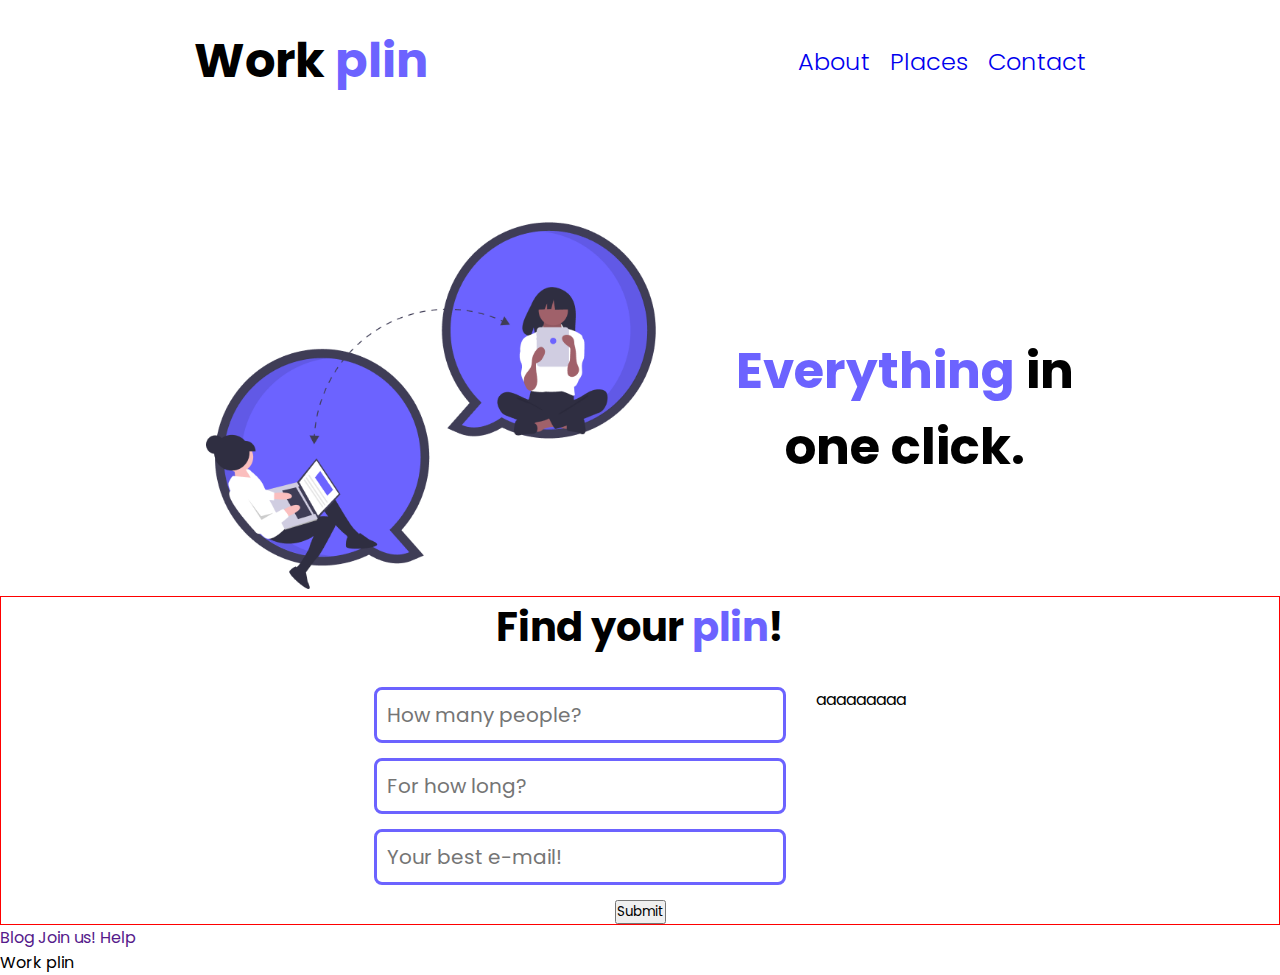
==== Projeto/index.html @ d9339ba6 "Pasta" ====
<!DOCTYPE html>
<html lang="pt-br">
<head>
    <meta charset="UTF-8">
    <meta name="viewport" content="width=device-width, initial-scale=1.0">
    <link rel="preconnect" href="https://fonts.googleapis.com">
    <link rel="preconnect" href="https://fonts.gstatic.com" crossorigin>
    <link href="https://fonts.googleapis.com/css2?family=Poppins:ital,wght@0,100;0,200;0,300;0,400;0,500;0,600;0,700;0,800;0,900;1,100;1,200;1,300;1,400;1,500;1,600;1,700;1,800;1,900&display=swap" rel="stylesheet">
    <link rel="stylesheet" href="style.css">

    <title>Work plin</title>
</head>
<body>
    <header class="header">
        <section class="header-logo">
            <p>Work <span class="logo-purple">plin</span></p>
        </section>

        <section class="header-buttons">
            <a href="#">About</a>
            <a href="#">Places</a>
            <a href="#">Contact</a>
        </section>
    </header>

    <main>


        <section class="main">
            <div>
                <img class="main-image" src="Imagens/main image.png" alt="Duas pessoas trabalhando juntas">
            </div>


            <div>
                <h1 class="main-title"><span class="purple">Everything</span> in <br> one click.</h1>
            </div>
        </section>


        <section class="form-section">
            <p class="form-title">Find your <span class="purple">plin</span>!</p>
            <div class="form-inputs">
                <form action="" method="post">
                        <input type="text" placeholder="How many people?"> <br>
                        <input type="text" placeholder="For how long?"> <br>
                        <input type="text" placeholder="Your best e-mail!"> <br>
                </form>

                <p>aaaaaaaaa</p>
            </div>
            <button>Submit</button>
        </section>
    </main>

    <footer>
        <div>



        </div>
            <a href="">Blog</a>
            <a href="">Join us!</a>
            <a href="">Help</a>
        <div>
            <p>Work plin</p>
        </div>
    </footer>
</body>
</html>
---- Projeto/style.css ----
* {
    margin: 0;
    padding: 0;
    text-decoration: none;
    box-sizing: border-box;

    font-family: Poppins, sans-serif;
}

.header {
    display: flex;
    justify-content: space-around;
    align-items: center;
    margin: 0px 35px;
    padding: 25px;

}

.header-logo {
    font-weight: bold;
    font-size: 48px;
    margin-right: 100px;

}

.header-buttons {
    display: flex;
    gap: 20px;

    font-weight: 300;
    font-size: 24px;
}

.logo-purple {
    color: #6C63FF;
}

.main {
    margin-top: 100px;

    display: flex;
    justify-content: center;
    align-items: center;
    gap: 80px;
}

.main-image {
    width: 450px;
}

.main-title {
    text-align: center;
    font-size: 50px;
}

.purple {
    color: #6C63FF;
}

.form-section {
    display: flex;
    flex-direction: column;
    justify-content: center;
    align-items: center;
    border: 1px solid red;
}

.form-title {
    font-weight: bold;
    font-size: 40px;
    margin-bottom: 30px;
}

.form-inputs {
    display: flex;
    gap: 30px;
}

.form-inputs input {
    margin-bottom: 15px;
    font-size: 20px;
    padding: 10px;
    border-radius: 8px;
    border: #6C63FF 3px solid;
}
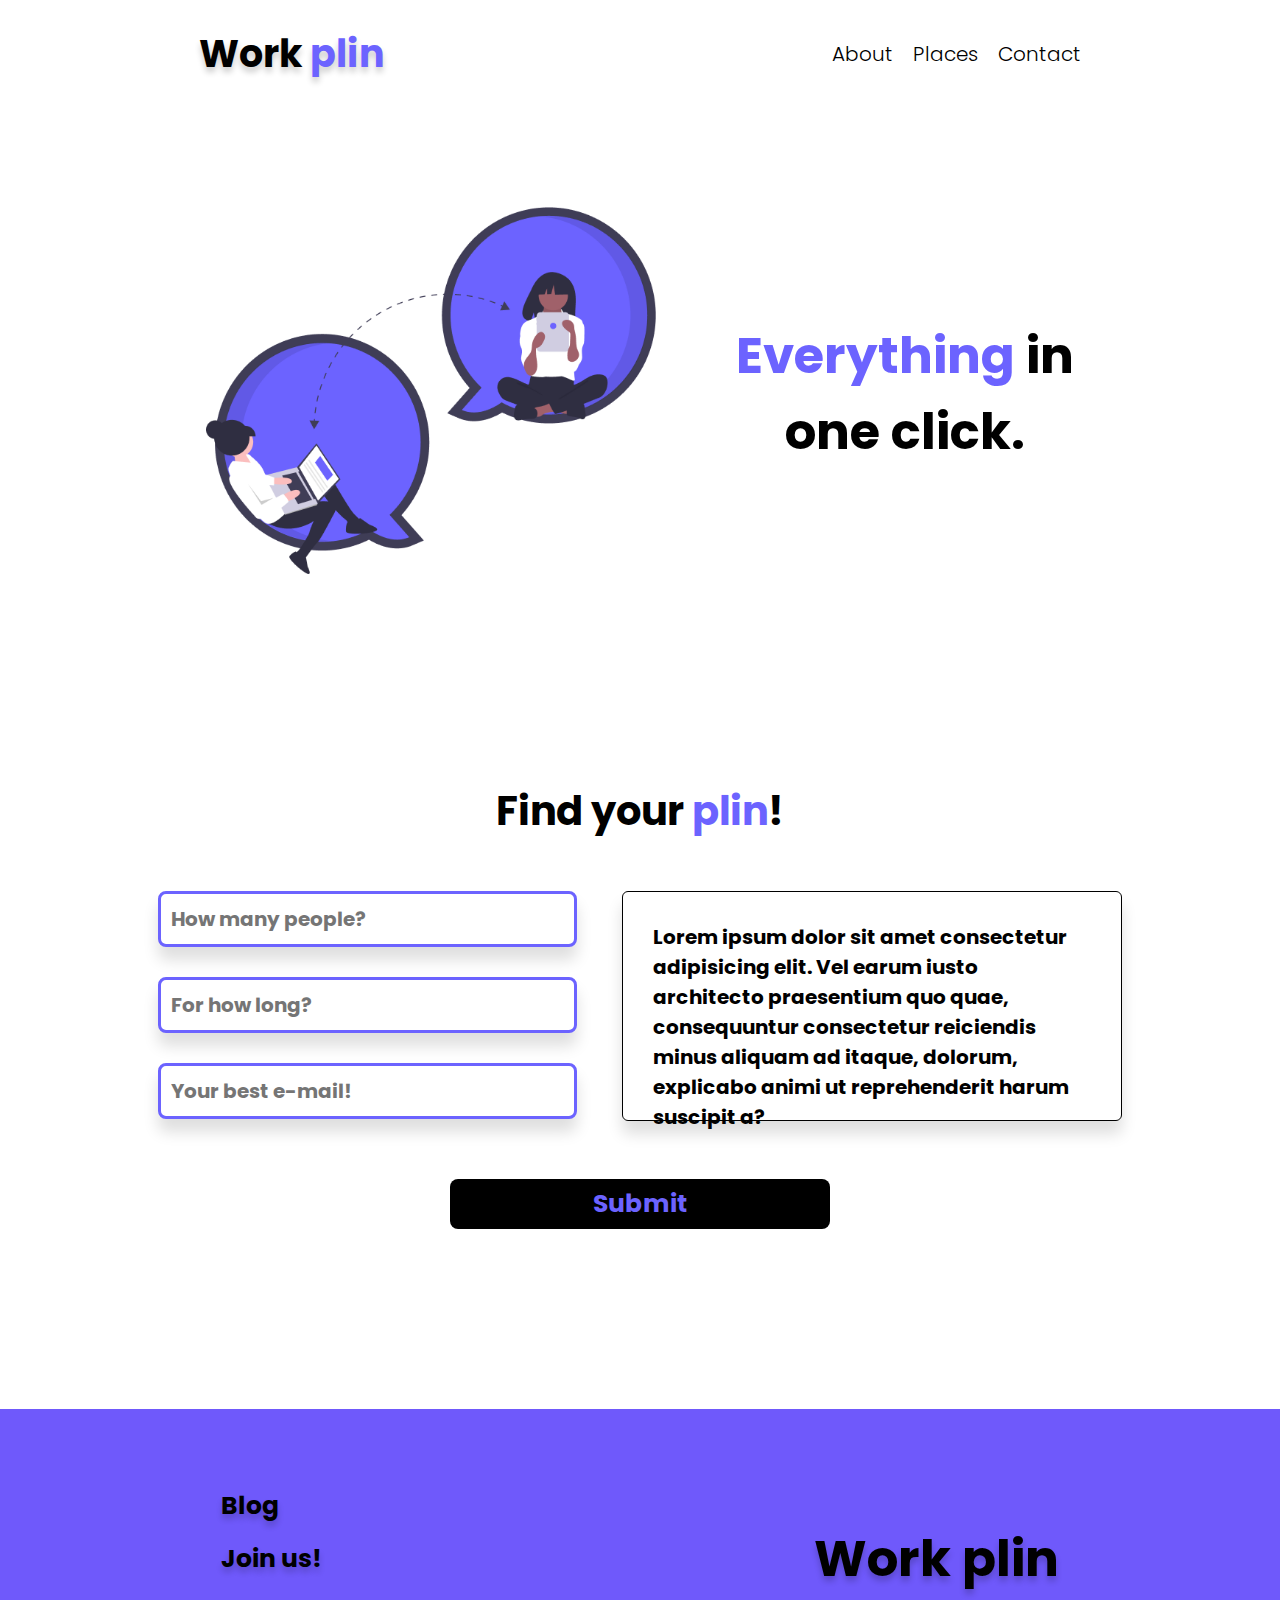
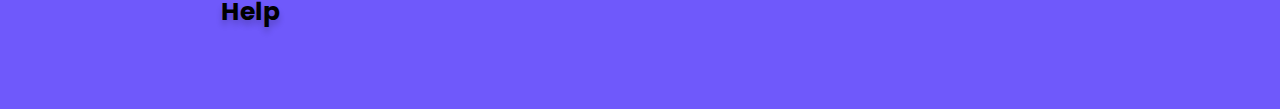
==== commit 4cb01082: "html e css terminados" ====
--- a/Projeto/index.html
+++ b/Projeto/index.html
@@ -17,9 +17,9 @@
         </section>
 
         <section class="header-buttons">
-            <a href="#">About</a>
-            <a href="#">Places</a>
-            <a href="#">Contact</a>
+            <a class="header-actualButton" href="#">About</a>
+            <a class="header-actualButton" href="#">Places</a>
+            <a class="header-actualButton" href="#">Contact</a>
         </section>
     </header>
 
@@ -47,23 +47,23 @@
                         <input type="text" placeholder="Your best e-mail!"> <br>
                 </form>
 
-                <p>aaaaaaaaa</p>
+                <p class="text">Lorem ipsum dolor sit amet consectetur adipisicing elit. Vel earum iusto architecto praesentium quo quae, consequuntur consectetur reiciendis minus aliquam ad itaque, dolorum, explicabo animi ut reprehenderit harum suscipit a?</p>
             </div>
-            <button>Submit</button>
+            <button class="button" type="submit">Submit</button>
         </section>
     </main>
 
-    <footer>
-        <div>
+    <footer class="footer">
+        <div class="footer-buttons-section">
 
-
+            <a class="footer-button" href="#">Blog</a>
+            <a class="footer-button" href="#">Join us!</a>
+            <a class="footer-button" href="#">Help</a>
 
         </div>
-            <a href="">Blog</a>
-            <a href="">Join us!</a>
-            <a href="">Help</a>
+            
         <div>
-            <p>Work plin</p>
+            <p class="footer-logo">Work plin</p>
         </div>
     </footer>
 </body>
--- a/Projeto/style.css
+++ b/Projeto/style.css
@@ -11,24 +11,29 @@
     display: flex;
     justify-content: space-around;
     align-items: center;
-    margin: 0px 35px;
+    margin: 0px 0px;
     padding: 25px;
 
 }
 
 .header-logo {
     font-weight: bold;
-    font-size: 48px;
+    font-size: 38px;
     margin-right: 100px;
+
+    text-shadow: 0px 5px 6px rgba(0,0,0,0.2);
 
 }
 
 .header-buttons {
     display: flex;
     gap: 20px;
+    font-weight: 300;
+    font-size: 20px;
+}
 
-    font-weight: 300;
-    font-size: 24px;
+.header-actualButton {
+    color: #000000;
 }
 
 .logo-purple {
@@ -58,17 +63,17 @@
 }
 
 .form-section {
+    margin-top: 200px;
     display: flex;
     flex-direction: column;
     justify-content: center;
     align-items: center;
-    border: 1px solid red;
 }
 
 .form-title {
     font-weight: bold;
     font-size: 40px;
-    margin-bottom: 30px;
+    margin-bottom: 50px;
 }
 
 .form-inputs {
@@ -76,10 +81,73 @@
     gap: 30px;
 }
 
+.text {
+    margin-left: 15px;
+    width: 500px;
+    height: 230px;
+    padding: 30px;
+    font-size: 20px;
+    font-weight: bolder;
+    border-radius: 6px;
+    border: 1px black solid;
+    box-shadow: 0px 13px 15px 0px rgba(0, 0, 0, 0.131);
+}
+
 .form-inputs input {
-    margin-bottom: 15px;
+    margin-bottom: 30px;
     font-size: 20px;
+    font-weight: bolder;
     padding: 10px;
     border-radius: 8px;
     border: #6C63FF 3px solid;
+
+    box-shadow: 0px 13px 15px 0px rgba(0, 0, 0, 0.131);
+}
+
+.button {
+    margin-top: 30px;
+    border-style: none;
+    cursor: pointer;
+
+    background-color: #000000;
+    color: #6C63FF;
+    font-weight: bolder;
+    font-size: 25px;
+    width: 380px;
+    height: 50px;
+    border-radius: 8px;
+}
+
+.footer {
+    display: flex;
+    align-items: center;
+    justify-content: space-around;
+
+    margin-top: 180px;
+    background-color: #6f59fb;
+    height: 300px;
+    gap: 50px;
+}
+
+.footer-buttons-section {
+    display: flex;
+    flex-direction: column;
+    justify-content: center;
+    font-size: 25px;
+    gap: 15px;
+
+    text-shadow: 0px 5px 6px rgba(0,0,0,0.2);
+
+}
+
+.footer-logo {
+    font-weight: bolder;
+    font-size: 50px;
+
+    text-shadow: 0px 5px 6px rgba(0,0,0,0.2);
+}
+
+.footer-button {
+    font-weight: bolder;
+    color: black;
 }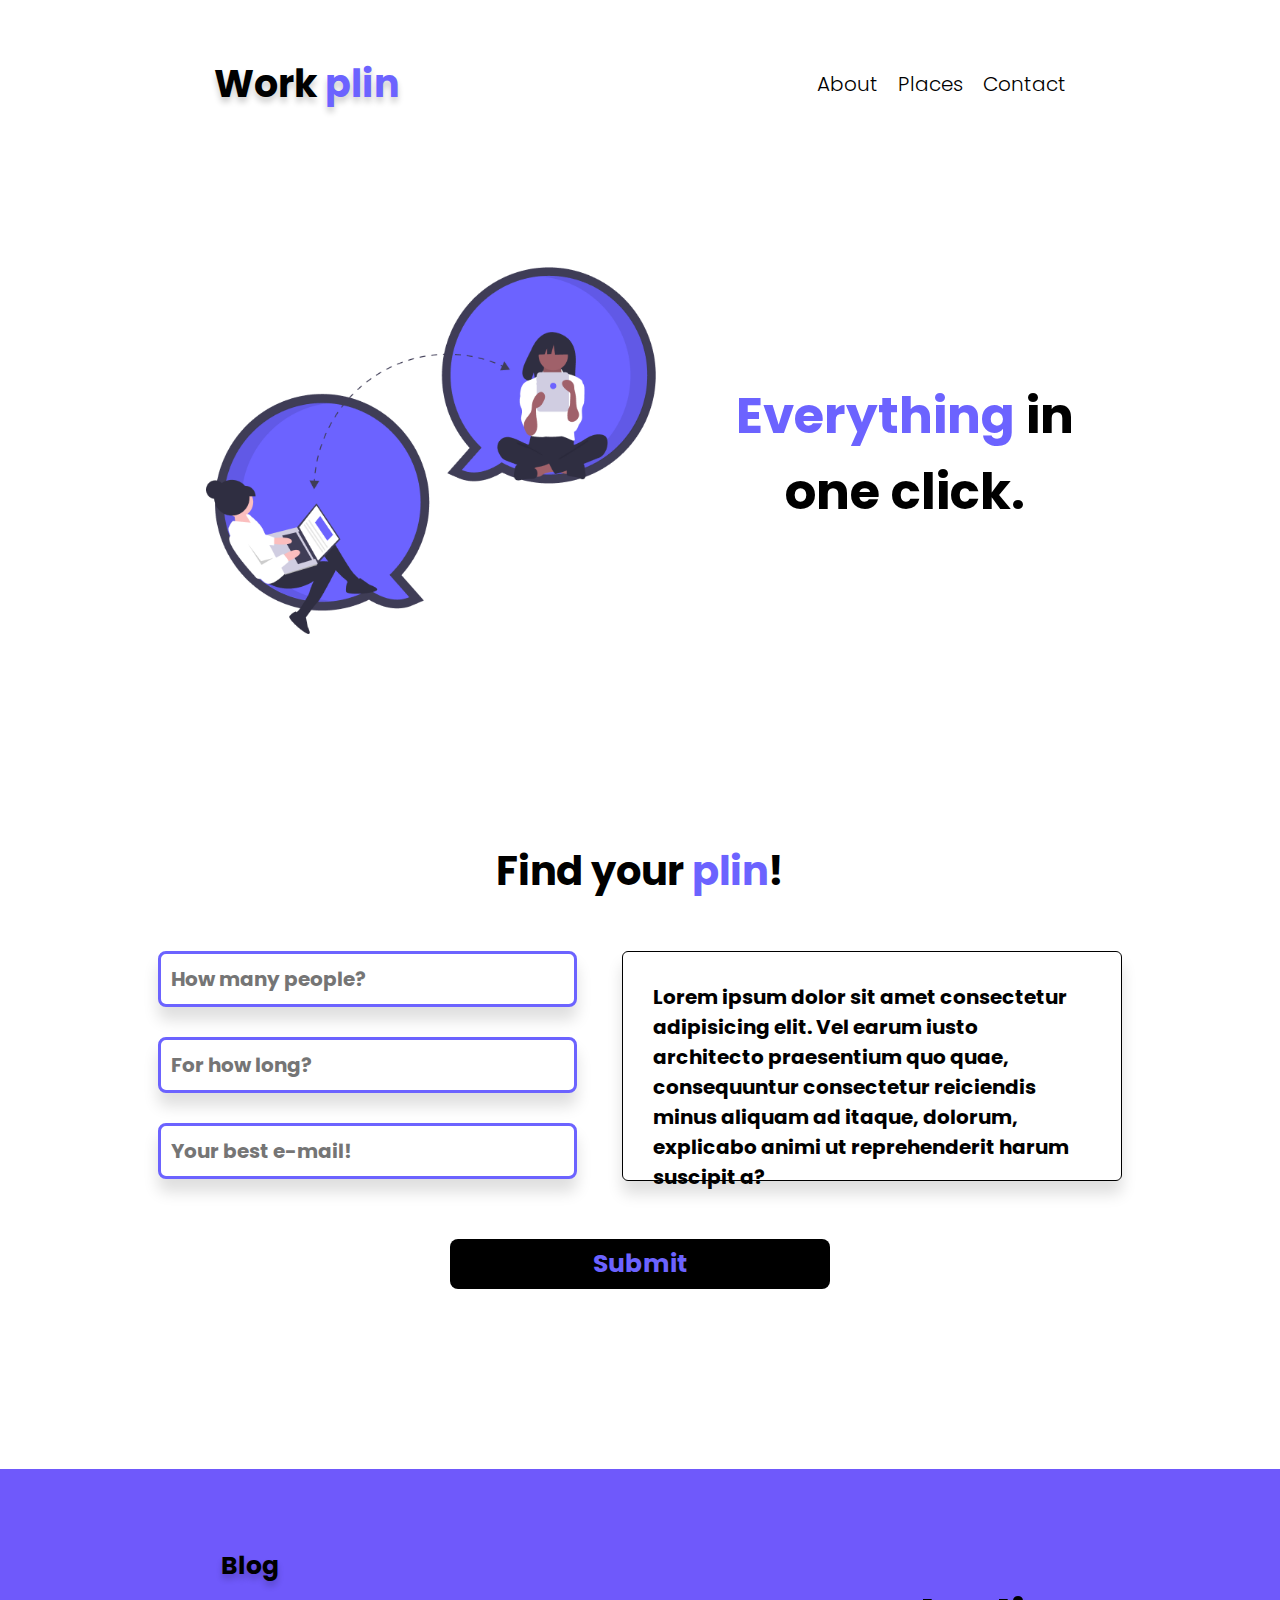
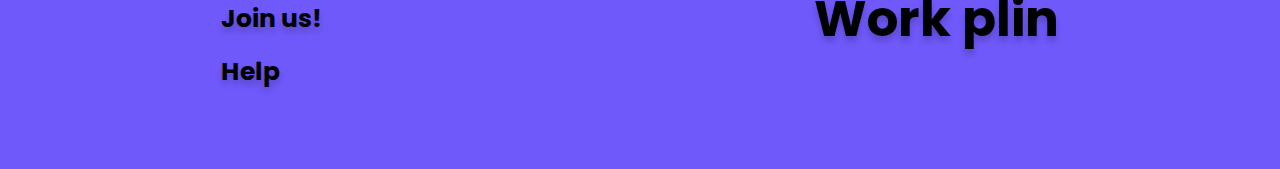
==== commit 1abdd712: "some fixes" ====
--- a/Projeto/index.html
+++ b/Projeto/index.html
@@ -13,7 +13,7 @@
 <body>
     <header class="header">
         <section class="header-logo">
-            <p>Work <span class="logo-purple">plin</span></p>
+            <p id="top">Work <span class="logo-purple">plin</span></p>
         </section>
 
         <section class="header-buttons">
@@ -63,7 +63,7 @@
         </div>
             
         <div>
-            <p class="footer-logo">Work plin</p>
+            <a class="footer-logo-top" href="#top" title="Clique para voltar para cima">Work plin</a>
         </div>
     </footer>
 </body>
--- a/Projeto/style.css
+++ b/Projeto/style.css
@@ -12,7 +12,7 @@
     justify-content: space-around;
     align-items: center;
     margin: 0px 0px;
-    padding: 25px;
+    padding: 55px;
 
 }
 
@@ -34,6 +34,11 @@
 
 .header-actualButton {
     color: #000000;
+}
+
+.header-actualButton:hover {
+    color: #6C63FF;
+    font-weight: 400;
 }
 
 .logo-purple {
@@ -140,14 +145,22 @@
 
 }
 
-.footer-logo {
-    font-weight: bolder;
-    font-size: 50px;
+.footer-button:hover {
+    color: white;
+}
 
-    text-shadow: 0px 5px 6px rgba(0,0,0,0.2);
-}
 
 .footer-button {
     font-weight: bolder;
     color: black;
+}
+
+.footer-logo-top {
+    text-decoration: none;
+    font-weight: bolder;
+    font-size: 50px;
+    color: black;
+
+    text-shadow: 0px 5px 6px rgba(0,0,0,0.2);
+
 }